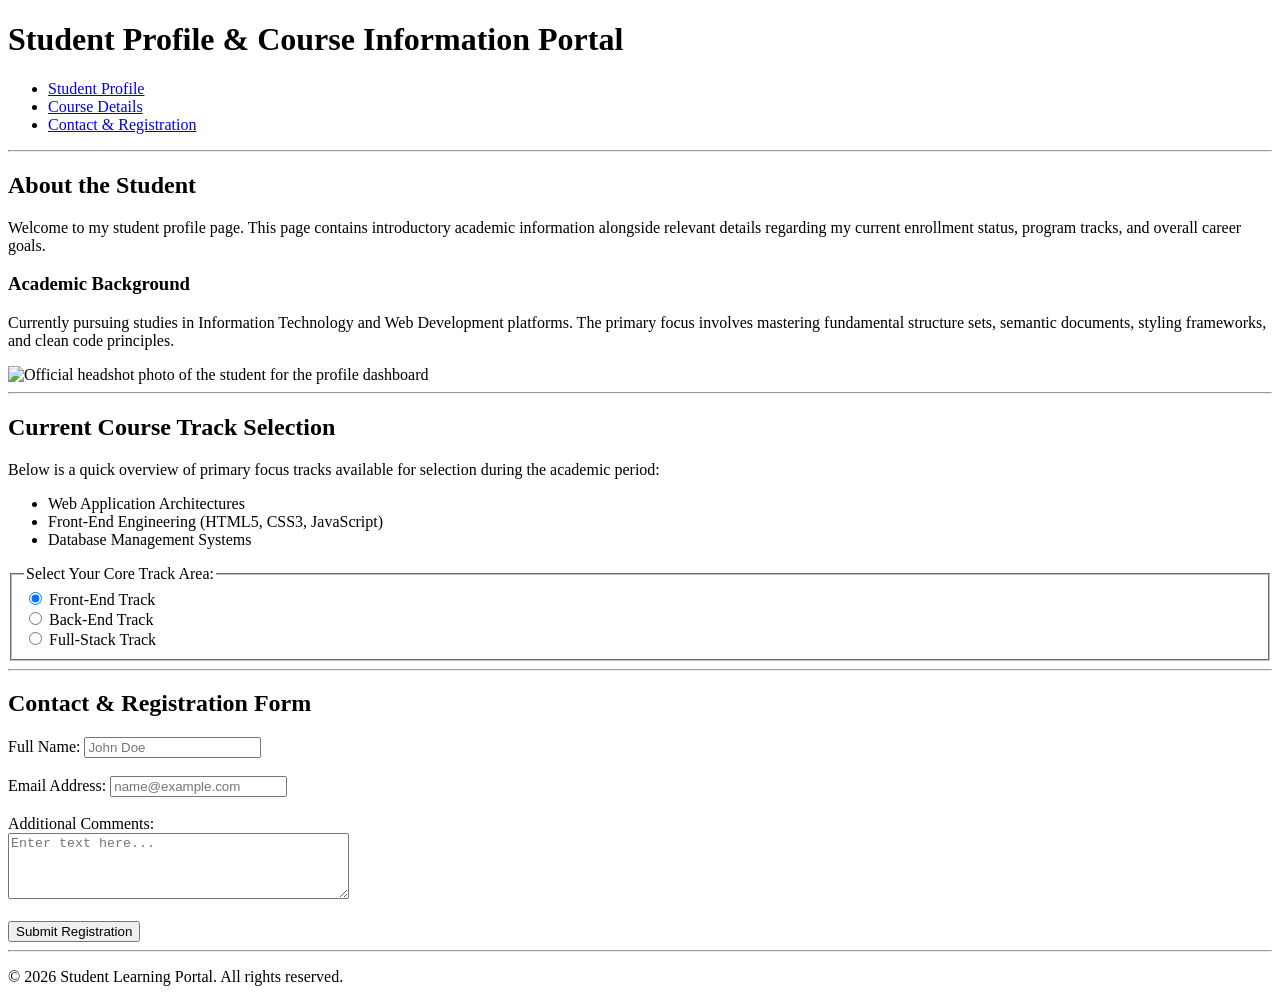
==== stud.html @ 8f456e15 "Add student registration page" ====
<!DOCTYPE html>
<html lang="en">
<head>
    <meta charset="UTF-8">
    <meta name="viewport" content="width=device-width, initial-scale=1.0">
    <title>Student Profile & Course Information</title>
</head>
<body>

    <!-- Header containing page title and navigation -->
    <header>
        <h1>Student Profile & Course Information Portal</h1>
        <nav>
            <ul>
                <li><a href="#profile-section">Student Profile</a></li>
                <li><a href="#course-section">Course Details</a></li>
                <li><a href="#contact-section">Contact & Registration</a></li>
            </ul>
        </nav>
    </header>

    <hr>

    <!-- Main Content Section -->
    <main>
        
        <!-- Student Profile Section containing headings, text, and an image -->
        <section id="profile-section">
            <h2>About the Student</h2>
            <p>Welcome to my student profile page. This page contains introductory academic information alongside relevant details regarding my current enrollment status, program tracks, and overall career goals.</p>
            
            <h3>Academic Background</h3>
            <p>Currently pursuing studies in Information Technology and Web Development platforms. The primary focus involves mastering fundamental structure sets, semantic documents, styling frameworks, and clean code principles.</p>
            
            <!-- Image with meaningful alt text and a custom title attribute -->
            <div>
                <img src="student_photo.jpg" alt="Official headshot photo of the student for the profile dashboard" title="Student Profile Picture" width="200">
            </div>
        </section>

        <hr>

        <!-- Course Information Section with lists and choices -->
        <section id="course-section">
            <h2>Current Course Track Selection</h2>
            <p>Below is a quick overview of primary focus tracks available for selection during the academic period:</p>
            
            <ul>
                <li>Web Application Architectures</li>
                <li>Front-End Engineering (HTML5, CSS3, JavaScript)</li>
                <li>Database Management Systems</li>
            </ul>

            <!-- Radio Button Block to choose one path -->
            <fieldset>
                <legend>Select Your Core Track Area:</legend>
                <label>
                    <input type="radio" name="track" value="frontend" checked> Front-End Track
                </label><br>
                <label>
                    <input type="radio" name="track" value="backend"> Back-End Track
                </label><br>
                <label>
                    <input type="radio" name="track" value="fullstack"> Full-Stack Track
                </label>
            </fieldset>
        </section>

        <hr>

        <!-- Form Section with specified inputs and validation patterns -->
        <section id="contact-section">
            <h2>Contact & Registration Form</h2>
            <form action="#" method="POST">
                
                <div>
                    <label for="name">Full Name:</label>
                    <input type="text" id="name" name="name" required placeholder="John Doe">
                </div>
                
                <br>
                
                <div>
                    <!-- Email field matching the hint in the prompt -->
                    <label for="email">Email Address:</label>
                    <input type="email" id="email" name="email" required placeholder="name@example.com">
                </div>
                
                <br>
                
                <div>
                    <label for="message">Additional Comments:</label><br>
                    <textarea id="message" name="message" rows="4" cols="40" placeholder="Enter text here..."></textarea>
                </div>
                
                <br>
                
                <div>
                    <button type="submit">Submit Registration</button>
                </div>
                
            </form>
        </section>

    </main>

    <hr>

    <!-- Footer containing copyright or author information -->
    <footer>
        <p>&copy; 2026 Student Learning Portal. All rights reserved.</p>
    </footer>

</body>
</html>
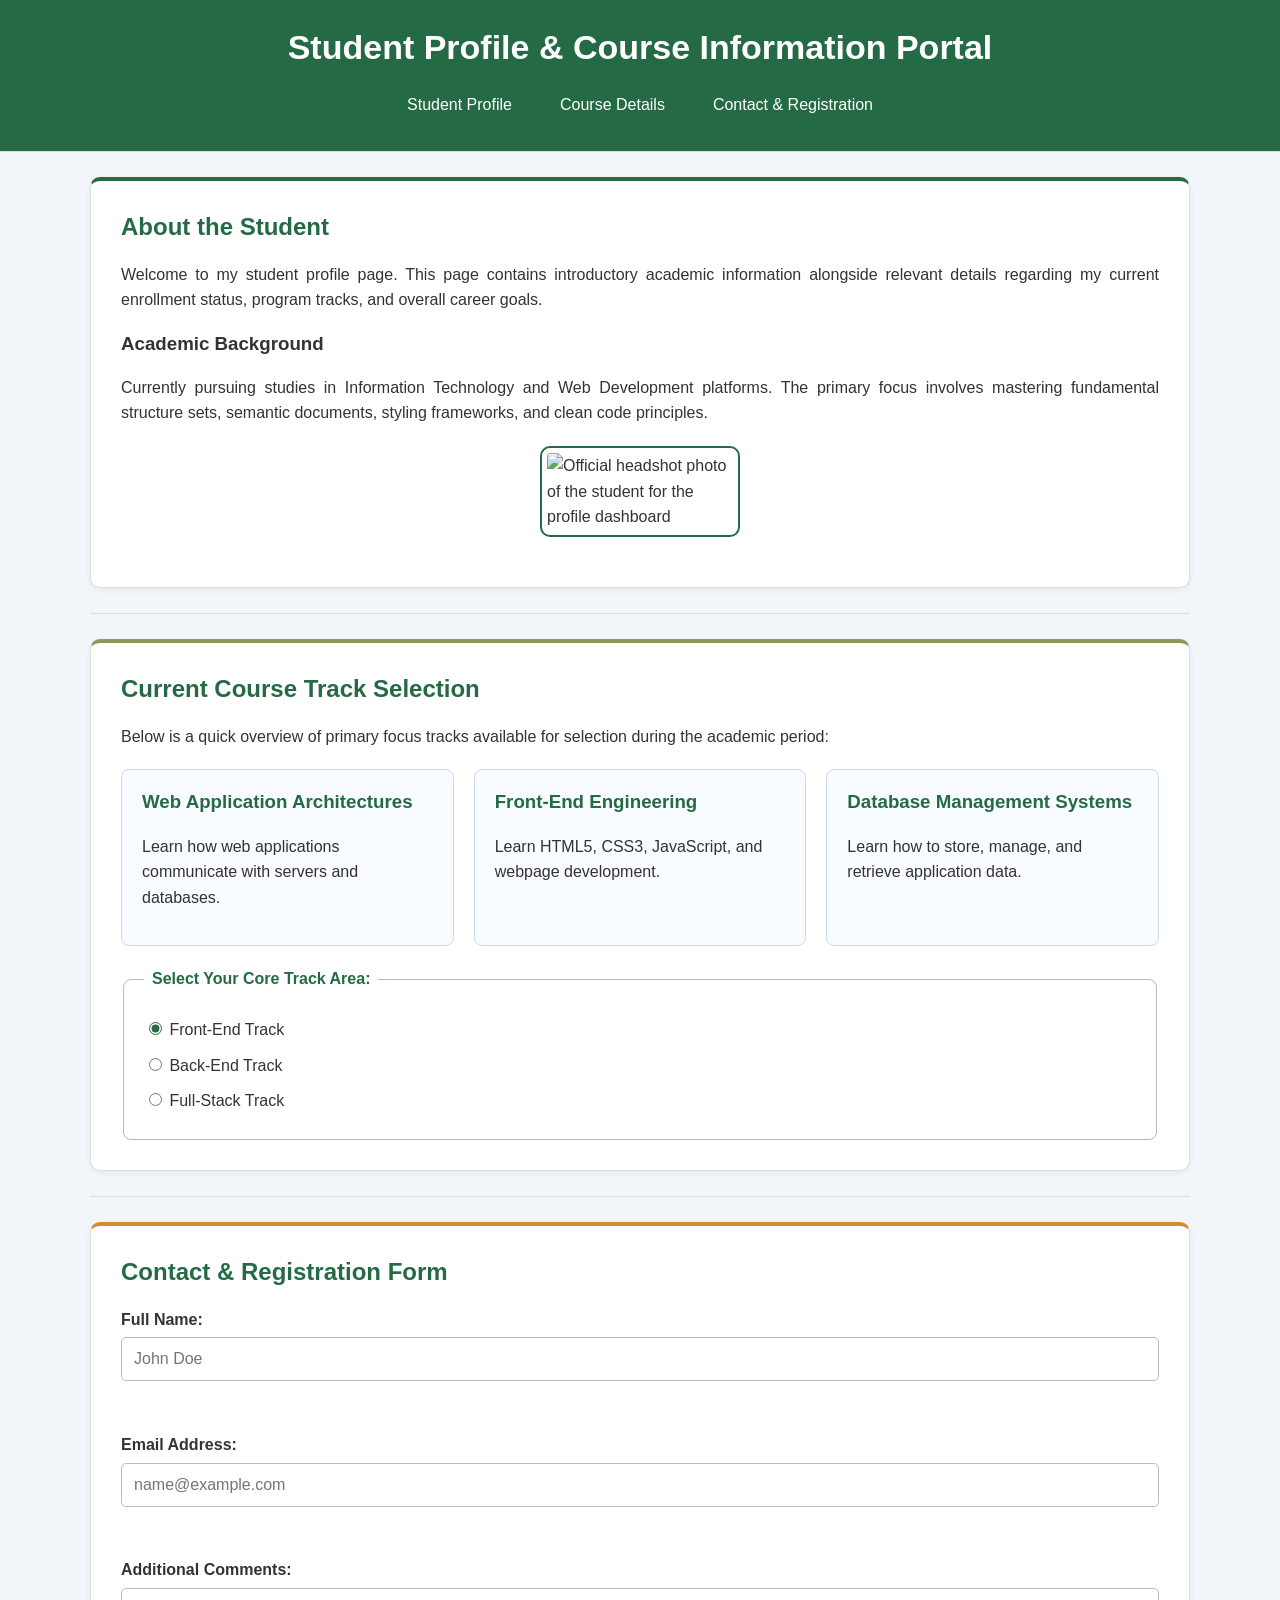
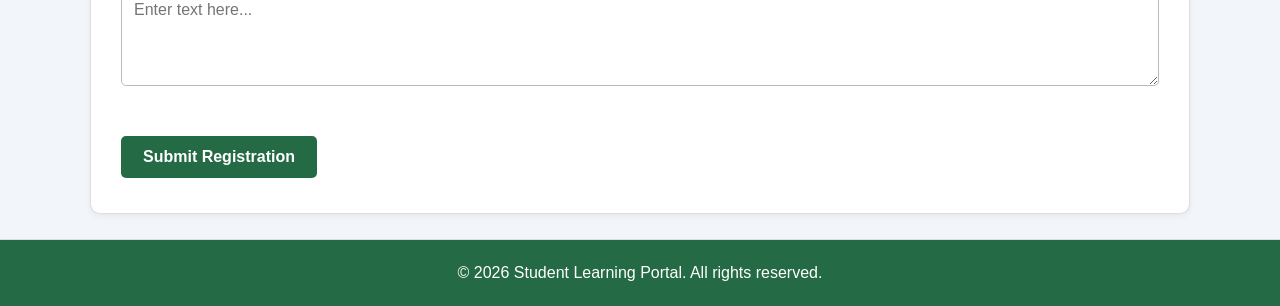
==== commit ae69d68d: "Inital responsive webpage" ====
--- a/stud.html
+++ b/stud.html
@@ -4,6 +4,9 @@
     <meta charset="UTF-8">
     <meta name="viewport" content="width=device-width, initial-scale=1.0">
     <title>Student Profile & Course Information</title>
+
+    <!-- External CSS stylesheet -->
+    <link rel="stylesheet" href="style.css">
 </head>
 <body>
 
@@ -45,11 +48,22 @@
             <h2>Current Course Track Selection</h2>
             <p>Below is a quick overview of primary focus tracks available for selection during the academic period:</p>
             
-            <ul>
-                <li>Web Application Architectures</li>
-                <li>Front-End Engineering (HTML5, CSS3, JavaScript)</li>
-                <li>Database Management Systems</li>
-            </ul>
+            <div class="course-cards">
+                <article class="card">
+                    <h3>Web Application Architectures</h3>
+                    <p>Learn how web applications communicate with servers and databases.</p>
+                </article>
+
+                <article class="card">
+                    <h3>Front-End Engineering</h3>
+                    <p>Learn HTML5, CSS3, JavaScript, and webpage development.</p>
+                </article>
+
+                <article class="card">
+                    <h3>Database Management Systems</h3>
+                    <p>Learn how to store, manage, and retrieve application data.</p>
+                </article>
+            </div>
 
             <!-- Radio Button Block to choose one path -->
             <fieldset>
--- a/style.css
+++ b/style.css
@@ -0,0 +1,410 @@
+/* =====================================
+   1. GENERAL STYLING
+   ===================================== */
+
+*,
+*::before,
+*::after {
+    box-sizing: border-box;
+}
+
+html {
+    scroll-behavior: smooth;
+}
+
+body {
+    margin: 0;
+    padding: 0;
+    font-family: Arial, sans-serif;
+    font-size: 16px;
+    line-height: 1.6;
+    color: #333;
+    background-color: #f2f5f9;
+}
+
+/* Main content container */
+main {
+    width: 92%;
+    max-width: 1100px;
+    margin: 0 auto;
+}
+
+/* Element selectors */
+h1,
+h2,
+h3 {
+    line-height: 1.3;
+}
+
+h2 {
+    color: #246b45;
+    margin-top: 0;
+}
+
+p {
+    margin-bottom: 15px;
+}
+
+hr {
+    border: 0;
+    border-top: 1px solid #ddd;
+    margin: 0;
+}
+
+
+/* =====================================
+   2. HEADER AND NAVIGATION
+   ===================================== */
+
+header {
+    background-color: #246b45;
+    color: white;
+    padding: 20px;
+    text-align: center;
+}
+
+header h1 {
+    margin: 0 0 15px;
+    font-size: 30px;
+}
+
+/* Flexbox navigation */
+nav ul {
+    display: flex;
+    flex-wrap: wrap;
+    justify-content: center;
+    align-items: center;
+    gap: 15px;
+
+    list-style: none;
+    padding: 0;
+    margin: 0;
+}
+
+nav li {
+    margin: 0;
+}
+
+nav a {
+    display: block;
+    padding: 8px 14px;
+
+    color: white;
+    text-decoration: none;
+    border-radius: 5px;
+
+    transition: background-color 0.3s;
+}
+
+/* Pseudo-class selectors */
+nav a:hover,
+nav a:focus {
+    background-color: white;
+    color: #246b45;
+}
+
+
+/* =====================================
+   3. PAGE SECTIONS
+   ===================================== */
+
+main section {
+    margin: 25px 0;
+    padding: 25px;
+
+    background-color: white;
+    border: 1px solid #ddd;
+    border-radius: 10px;
+
+    box-shadow: 0 2px 6px rgba(0, 0, 0, 0.06);
+}
+
+/* ID selectors */
+#profile-section {
+    border-top: 4px solid #246b45;
+}
+
+#course-section {
+    border-top: 4px solid #8a9a5b;
+}
+
+#contact-section {
+    border-top: 4px solid #d18b32;
+}
+
+/* Descendant selector */
+#profile-section p {
+    text-align: justify;
+}
+
+
+/* =====================================
+   4. STUDENT PROFILE IMAGE
+   ===================================== */
+
+#profile-section img {
+    display: block;
+
+    width: 200px;
+    max-width: 100%;
+    height: auto;
+
+    margin: 20px auto;
+    padding: 5px;
+
+    border: 2px solid #246b45;
+    border-radius: 10px;
+}
+
+
+/* =====================================
+   5. COURSE CARDS AND FLEXBOX
+   ===================================== */
+
+.course-cards {
+    display: flex;
+    flex-wrap: wrap;
+    gap: 20px;
+    margin-top: 20px;
+}
+
+/* Reusable card class */
+.card {
+    flex: 1 1 260px;
+    min-width: 0;
+
+    padding: 20px;
+    margin: 0;
+
+    background-color: #f8fbff;
+    border: 1px solid #cbd9e8;
+    border-radius: 8px;
+
+    transition: transform 0.3s, box-shadow 0.3s;
+}
+
+.card h3 {
+    color: #246b45;
+    margin-top: 0;
+}
+
+/* Card hover state */
+.card:hover {
+    transform: translateY(-4px);
+    box-shadow: 0 5px 12px rgba(0, 0, 0, 0.12);
+}
+
+
+/* =====================================
+   6. RADIO BUTTONS AND FIELDSET
+   ===================================== */
+
+fieldset {
+    margin-top: 20px;
+    padding: 20px;
+
+    border: 1px solid #bbb;
+    border-radius: 8px;
+}
+
+legend {
+    padding: 0 8px;
+    font-weight: bold;
+    color: #246b45;
+}
+
+fieldset label {
+    display: inline-block;
+    margin: 5px 0;
+    cursor: pointer;
+}
+
+input[type="radio"] {
+    accent-color: #246b45;
+}
+
+
+/* =====================================
+   7. REGISTRATION FORM
+   ===================================== */
+
+form {
+    display: flex;
+    flex-direction: column;
+    gap: 10px;
+}
+
+form div {
+    margin-bottom: 5px;
+}
+
+form label {
+    display: inline-block;
+    margin-bottom: 5px;
+    font-weight: bold;
+}
+
+input[type="text"],
+input[type="email"],
+textarea {
+    display: block;
+
+    width: 100%;
+    max-width: 100%;
+
+    padding: 12px;
+
+    font-family: inherit;
+    font-size: 16px;
+
+    border: 1px solid #bbb;
+    border-radius: 5px;
+}
+
+/* Focus pseudo-class */
+input:focus,
+textarea:focus {
+    outline: 2px solid #246b45;
+    outline-offset: 2px;
+    border-color: #246b45;
+}
+
+textarea {
+    resize: vertical;
+}
+
+
+/* =====================================
+   8. BUTTON STYLING
+   ===================================== */
+
+button {
+    padding: 12px 22px;
+
+    font-family: inherit;
+    font-size: 16px;
+    font-weight: bold;
+
+    color: white;
+    background-color: #246b45;
+
+    border: none;
+    border-radius: 5px;
+
+    cursor: pointer;
+    transition: background-color 0.3s;
+}
+
+button:hover,
+button:focus {
+    background-color: #17452e;
+}
+
+
+/* =====================================
+   9. FOOTER
+   ===================================== */
+
+footer {
+    padding: 20px;
+
+    text-align: center;
+    color: white;
+    background-color: #246b45;
+}
+
+footer p {
+    margin: 0;
+}
+
+
+/* =====================================
+   10. TABLET RESPONSIVE DESIGN
+   ===================================== */
+
+@media (min-width: 768px) {
+    header {
+        padding: 25px;
+    }
+
+    header h1 {
+        font-size: 34px;
+    }
+
+    nav ul {
+        gap: 20px;
+    }
+
+    main {
+        width: 90%;
+    }
+
+    main section {
+        padding: 30px;
+    }
+}
+
+
+/* =====================================
+   11. MOBILE RESPONSIVE DESIGN
+   ===================================== */
+
+@media (max-width: 600px) {
+    body {
+        font-size: 15px;
+    }
+
+    header {
+        padding: 18px 12px;
+    }
+
+    header h1 {
+        font-size: 23px;
+        margin-bottom: 15px;
+    }
+
+    nav ul {
+        flex-direction: column;
+        gap: 8px;
+    }
+
+    nav li,
+    nav a {
+        width: 100%;
+    }
+
+    main {
+        width: 95%;
+    }
+
+    main section {
+        padding: 16px;
+        margin: 18px 0;
+    }
+
+    .course-cards {
+        flex-direction: column;
+        gap: 15px;
+    }
+
+    .card {
+        flex-basis: auto;
+        width: 100%;
+    }
+
+    #profile-section img {
+        width: 180px;
+    }
+
+    fieldset {
+        padding: 12px;
+    }
+
+    textarea {
+        width: 100%;
+    }
+
+    button {
+        width: 100%;
+    }
+}
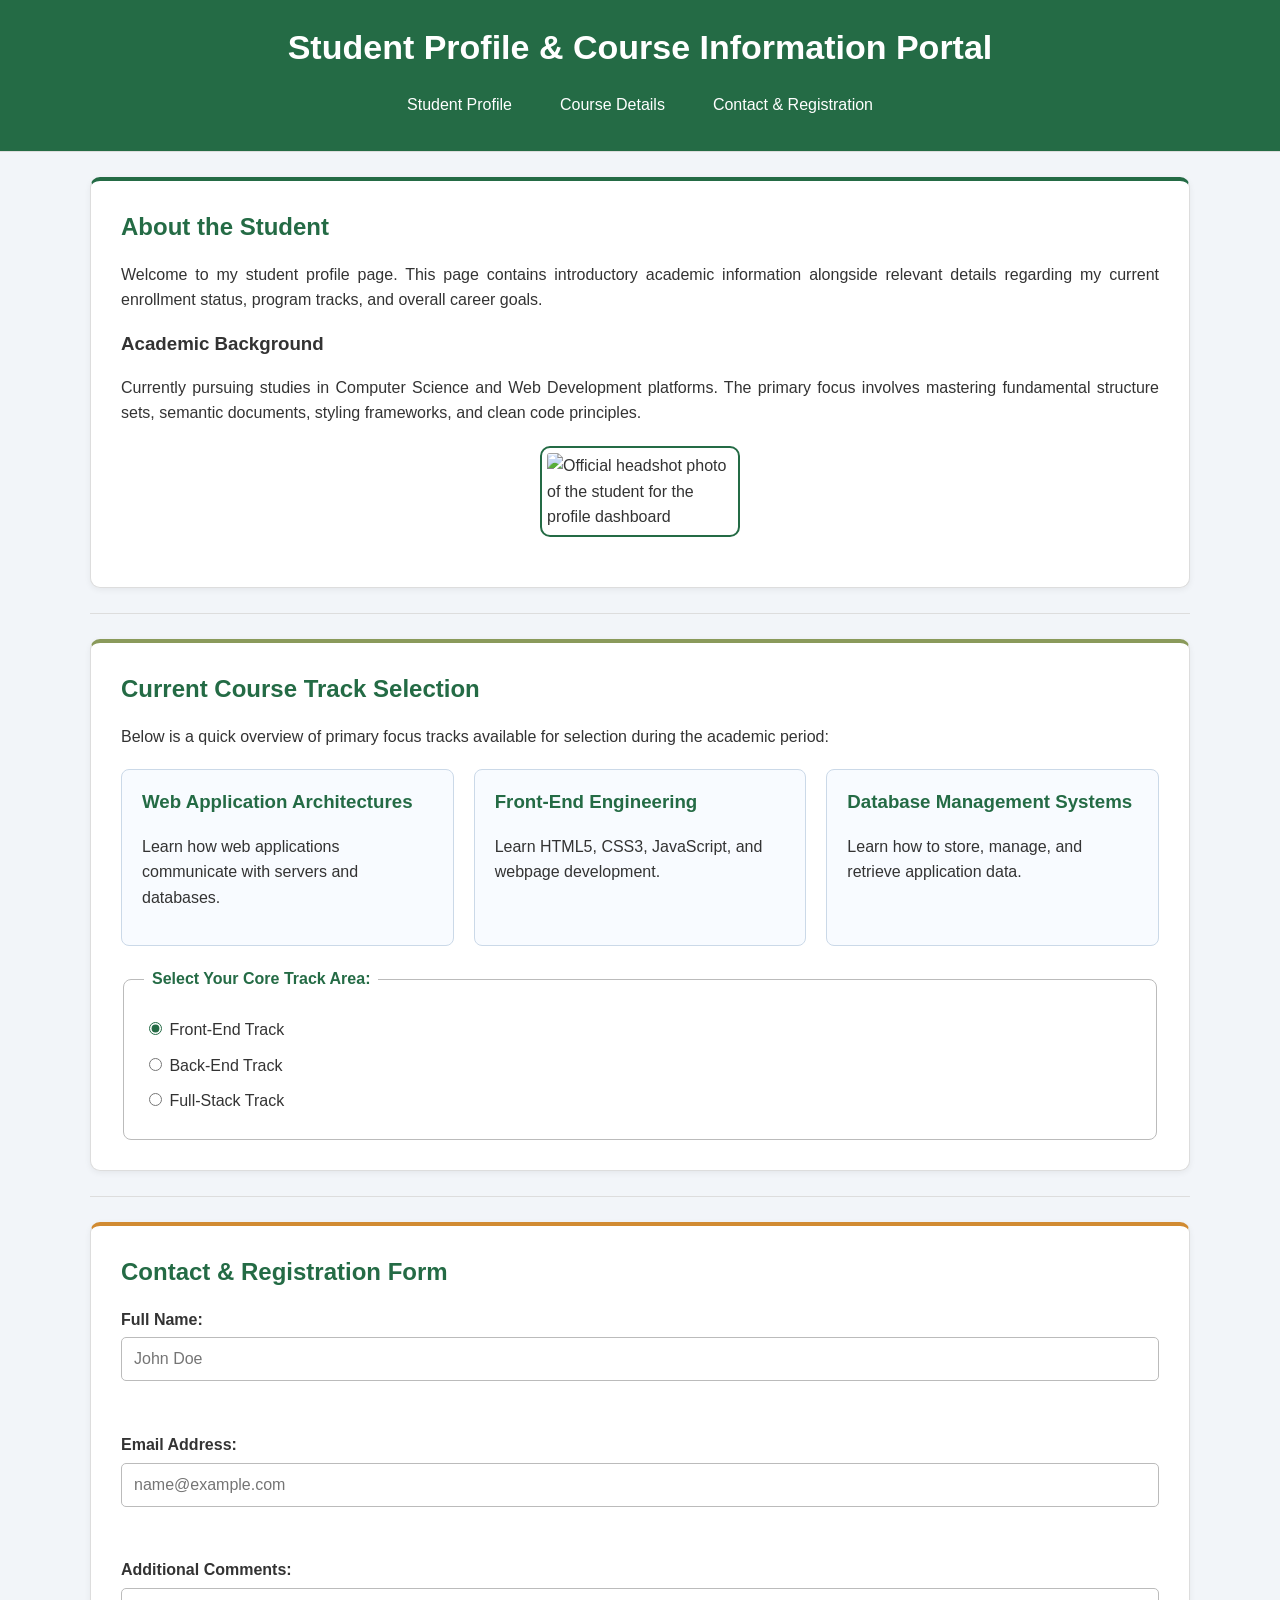
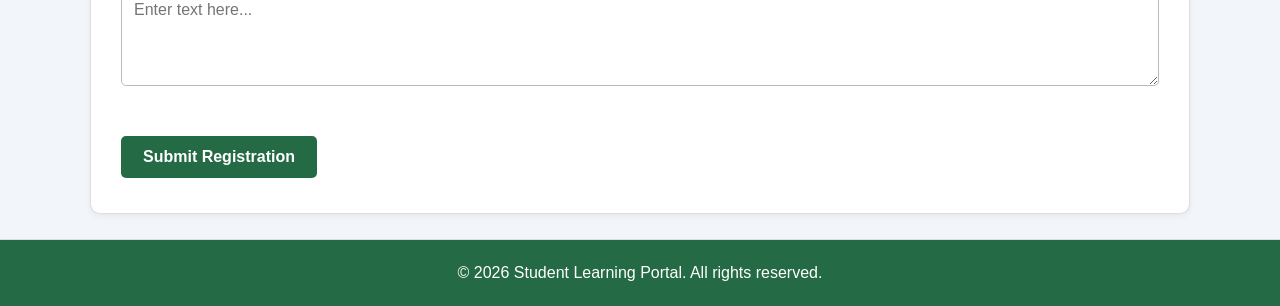
==== commit d0740502: "Update Main Content Section" ====
--- a/stud.html
+++ b/stud.html
@@ -33,7 +33,7 @@
             <p>Welcome to my student profile page. This page contains introductory academic information alongside relevant details regarding my current enrollment status, program tracks, and overall career goals.</p>
             
             <h3>Academic Background</h3>
-            <p>Currently pursuing studies in Information Technology and Web Development platforms. The primary focus involves mastering fundamental structure sets, semantic documents, styling frameworks, and clean code principles.</p>
+        <p>Currently pursuing studies in Computer Science and Web Development platforms. The primary focus involves mastering fundamental structure sets, semantic documents, styling frameworks, and clean code principles.</p>
             
             <!-- Image with meaningful alt text and a custom title attribute -->
             <div>
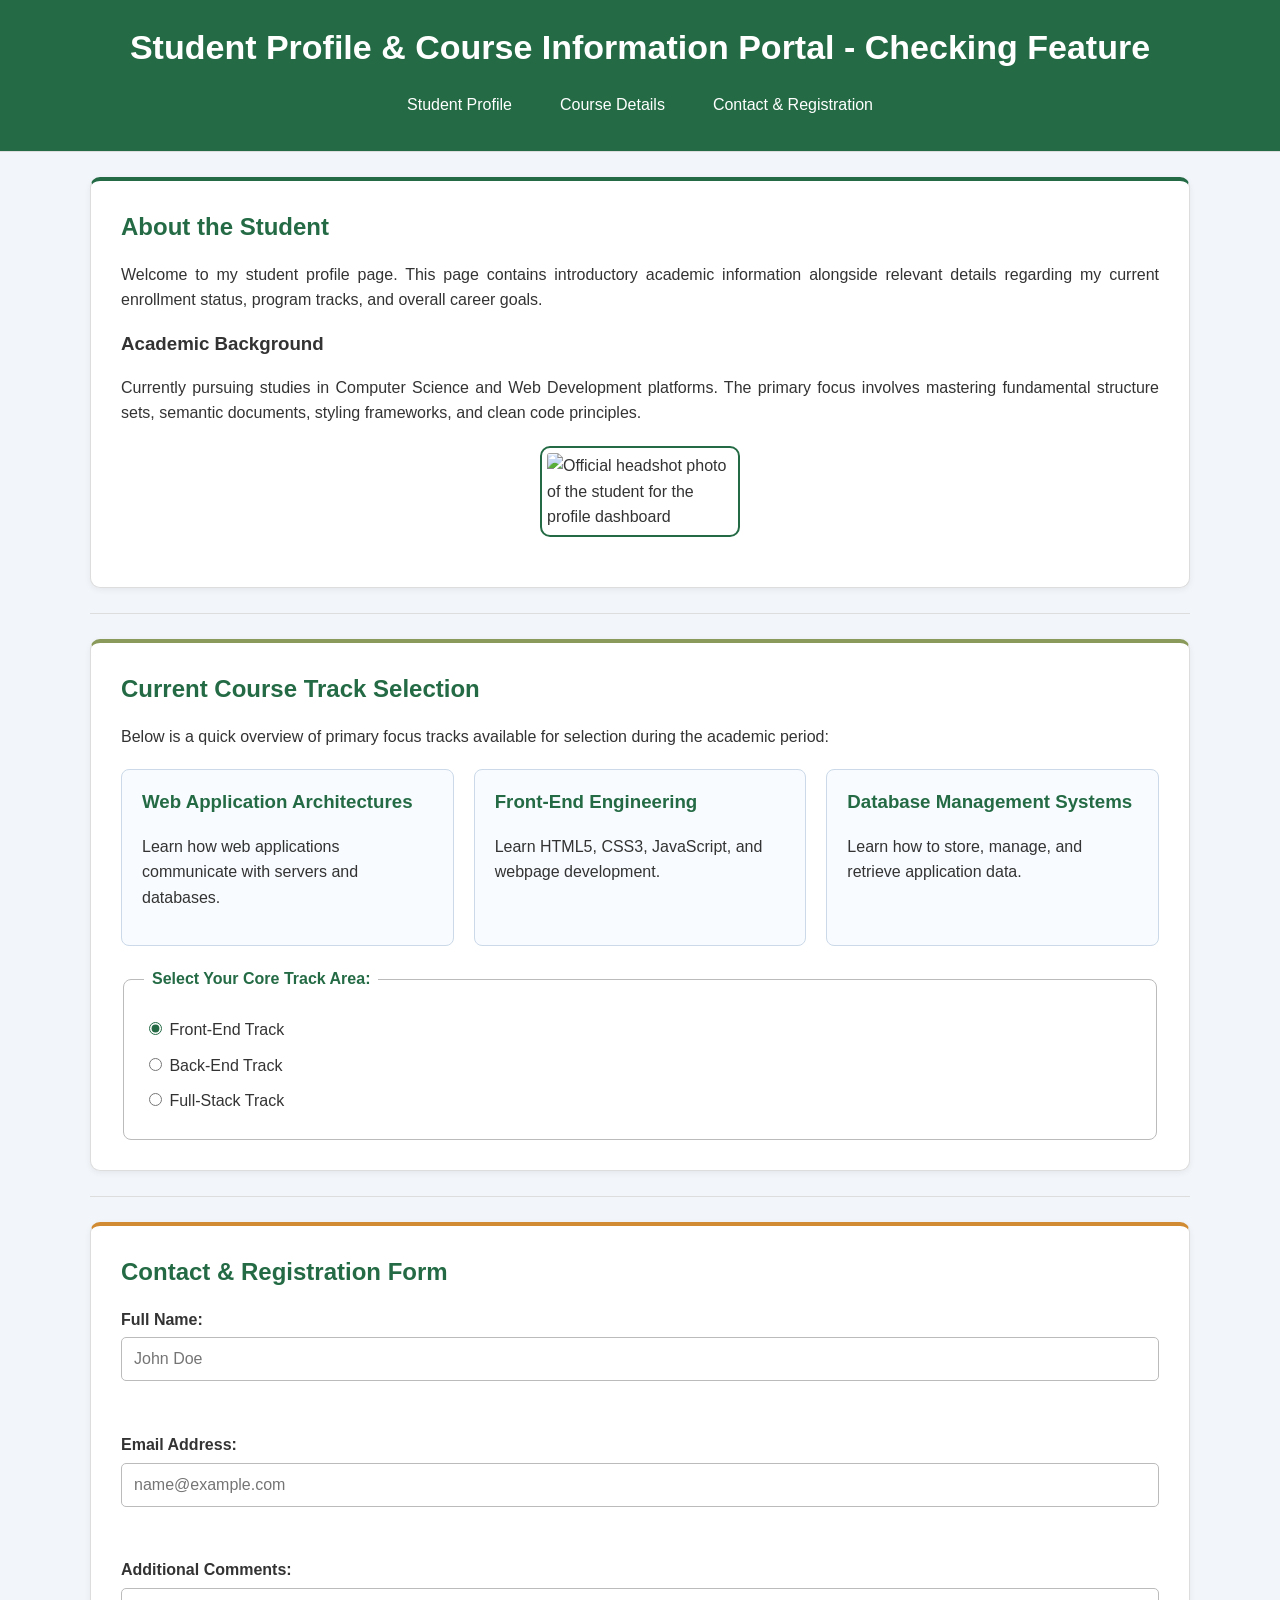
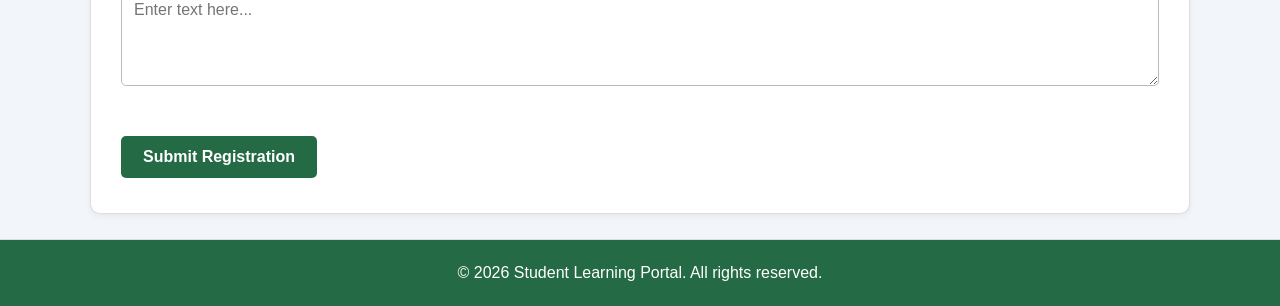
==== commit 2a87d836: "Update Header Section" ====
--- a/stud.html
+++ b/stud.html
@@ -12,7 +12,7 @@
 
     <!-- Header containing page title and navigation -->
     <header>
-        <h1>Student Profile & Course Information Portal</h1>
+        <h1>Student Profile & Course Information Portal - Checking Feature</h1>
         <nav>
             <ul>
                 <li><a href="#profile-section">Student Profile</a></li>
